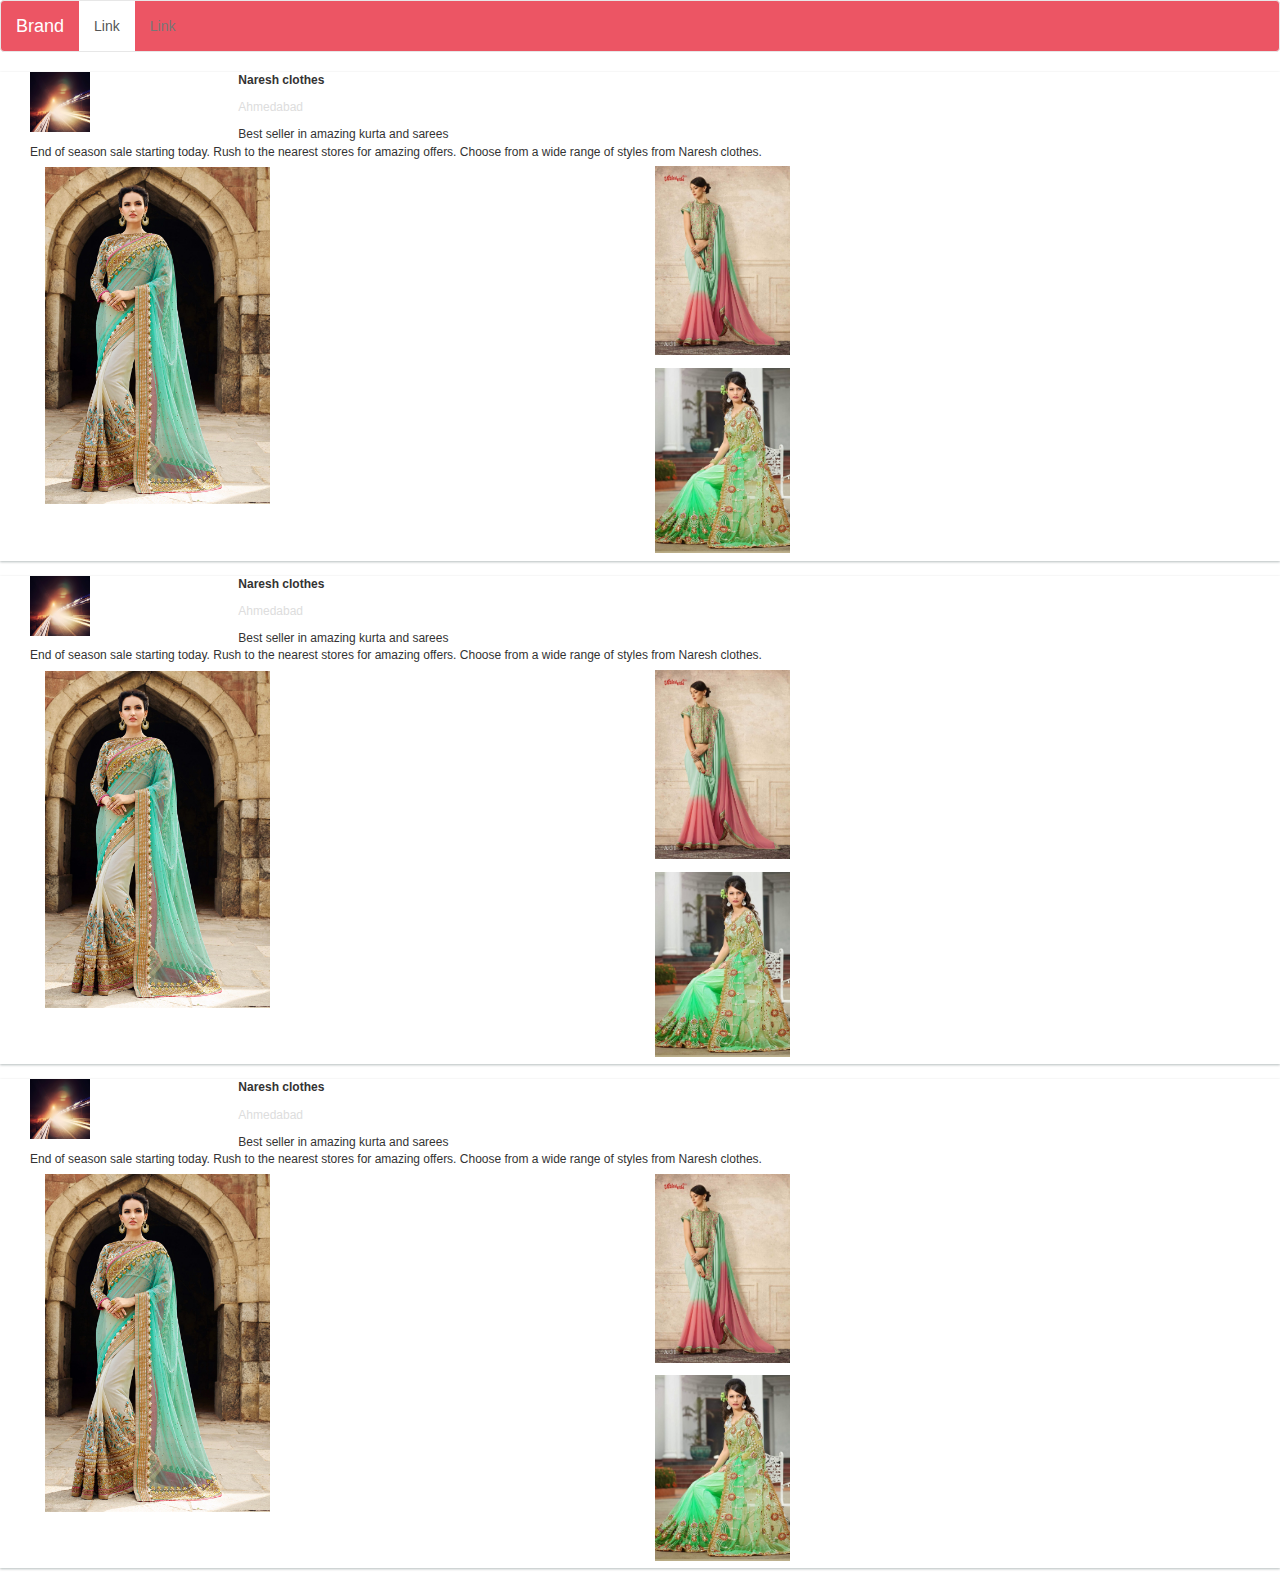
==== home.html @ eebb443a "lq2" ====
<!DOCTYPE html>
<html>
    <head>
        <title></title>
        <link rel="stylesheet" type="text/css" href="assets/css/gallery.css">
        <link rel="stylesheet" type="text/css" href="bootstrap/dist/css/bootstrap.min.css">
        <script type="text/javascript" src="jquery/dist/jquery.js"></script>
        <script type="text/javascript" src="bootstrap/dist/js/bootstrap.js"></script>
    </head>
    <body>
      <nav class="navbar navbar-default" role="navigation">
        <div class="container-fluid">
          <!-- Brand and toggle get grouped for better mobile display -->
          <div class="navbar-header">
            <button type="button" class="navbar-toggle" data-toggle="collapse" data-target="#bs-example-navbar-collapse-1">
              <span class="sr-only">Toggle navigation</span>
              <span class="icon-bar"></span>
              <span class="icon-bar"></span>
              <span class="icon-bar"></span>
            </button>
            <a class="navbar-brand" href="#">Brand</a>
          </div>

          <!-- Collect the nav links, forms, and other content for toggling -->
          <div class="collapse navbar-collapse" id="bs-example-navbar-collapse-1">
            <ul class="nav navbar-nav">
              <li class="active"><a href="#">Link</a></li>
              <li><a href="#">Link</a></li>
            </ul>
          </div><!-- /.navbar-collapse -->
        </div><!-- /.container-fluid -->
      </nav>

      <div class="col-xs-12 item-listing form-group">
        <div class="col-xs-2">
          <img src="assets/images/roads.jpg" height="60px" width="60px">
        </div>
        <div class="col-xs-10">
            <div style="display: inline-block;">
              <label>Naresh clothes</label>
            </div>
            <p style="display: inherit;">Ahmedabad</p>
            <span style="display: inherit;">Best seller in amazing kurta and sarees</span>
        </div>

        <div class="col-xs-12">
          <div class="item-desc">
            End of season sale starting today. Rush to the nearest stores for amazing offers. Choose from a wide range of styles from Naresh clothes.
          </div>

          <div class="col-xs-6">
            <div class="img-primary">
              <img src="assets/images/saree-1.jpg" style='height: 100%; width: 100%; object-fit: contain'>
            </div>
          </div>
          <div class="col-xs-6">
            <div class="img-secondary">
              <img src="assets/images/saree-4.jpg" style='height: 100%; width: 100%; object-fit: contain'>
            </div>
            <div class="img-secondary">
              <img src="assets/images/saree-3.jpg" style='height: 100%; width: 100%; object-fit: contain'>
            </div>
          </div>

        </div>
        
      </div>

      <div class="col-xs-12 item-listing form-group">
        <div class="col-xs-2">
          <img src="assets/images/roads.jpg" height="60px" width="60px">
        </div>
        <div class="col-xs-10">
            <div style="display: inline-block;">
              <label>Naresh clothes</label>
            </div>
            <p style="display: inherit;">Ahmedabad</p>
            <span style="display: inherit;">Best seller in amazing kurta and sarees</span>
        </div>

        <div class="col-xs-12">
          <div class="item-desc">
            End of season sale starting today. Rush to the nearest stores for amazing offers. Choose from a wide range of styles from Naresh clothes.
          </div>

          <div class="col-xs-6">
            <div class="img-primary">
              <img src="assets/images/saree-1.jpg" style='height: 100%; width: 100%; object-fit: contain'>
            </div>
          </div>
          <div class="col-xs-6">
            <div class="img-secondary">
              <img src="assets/images/saree-4.jpg" style='height: 100%; width: 100%; object-fit: contain'>
            </div>
            <div class="img-secondary">
              <img src="assets/images/saree-3.jpg" style='height: 100%; width: 100%; object-fit: contain'>
            </div>
          </div>

        </div>
        
      </div>

      <div class="col-xs-12 item-listing form-group">
        <div class="col-xs-2">
          <img src="assets/images/roads.jpg" height="60px" width="60px">
        </div>
        <div class="col-xs-10">
            <div style="display: inline-block;">
              <label>Naresh clothes</label>
            </div>
            <p style="display: inherit;">Ahmedabad</p>
            <span style="display: inherit;">Best seller in amazing kurta and sarees</span>
        </div>

        <div class="col-xs-12">
          <div class="item-desc">
            End of season sale starting today. Rush to the nearest stores for amazing offers. Choose from a wide range of styles from Naresh clothes.
          </div>

          <div class="col-xs-6">
            <div class="img-primary">
              <img src="assets/images/saree-1.jpg" style='height: 100%; width: 100%; object-fit: contain'>
            </div>
          </div>
          <div class="col-xs-6">
            <div class="img-secondary">
              <img src="assets/images/saree-4.jpg" style='height: 100%; width: 100%; object-fit: contain'>
            </div>
            <div class="img-secondary">
              <img src="assets/images/saree-3.jpg" style='height: 100%; width: 100%; object-fit: contain'>
            </div>
          </div>

        </div>
        
      </div>
    </body>

</html>
---- assets/css/gallery.css ----
.form {
  text-align:center;
  font-family: 'Raleway', sans-serif;
  height: 45vh;
  background-color: white;
  border-radius: 20px;
  position: absolute;
  top: 50%;
  left: 50%;
  transform: translate(-50%, -50%);
  width: 50vh;
  -webkit-box-shadow: 10px 10px 60px 6px rgba(0, 0, 0, 0.2);
  -moz-box-shadow: 10px 10px 60px 6px rgba(0, 0, 0, 0.2);
  box-shadow: 10px 10px 60px 6px rgba(0, 0, 0, 0.2);
}

h1{
  color:#32c3af;
  margin-top:30px;
}
body {
  margin: 0;
  font-family: 'Raleway', sans-serif;
}

.container {
  margin-top:50px;
  position: relative;
  padding: 30px;
}

.background {
  position: absolute;
  width: 100%;
  height: 100%;
  opacity: 0.8;
  background-image: url('../images/roads.jpg');
  text-align: center;
}

.com-title {
    font-size: 65px;
    color: #fff;
    position: absolute;
    top: 3%;
    left: 35%;
}

.content {
  position: absolute;
  top: 35%;
  left: 50%;
  transform: translate(-50%, -50%);
  display: block;
}

input {
  width: 100%;
  height: 5vh;
  border-width: 0 0 2px 0px;
  border-color: lightgray;
  background-color: transparent;
  opacity: 0.4;
  font-size: 16px;
  color: #32c3af;
  -webkit-transition: border-color 1s ease-out;
  -moz-transition: border-color 1s ease-out;
  -o-transition: border-color 1s ease-out;
}

label{
  font-size:12px;
  float:left;
}

input.password1{
  margin-top:50px;
}


input:focus {
  outline: 0;
  opacity: 1;
  border-color: #32c3af;
}

::-webkit-input-placeholder {
  /* Chrome/Opera/Safari */
  color: lightgray;
  font-size: 25px;
}

::-moz-placeholder {
  /* Firefox 19+ */
  color: gray;
  font-size: 25px;
}

:-ms-input-placeholder {
  /* IE 10+ */
  color: gray;
  font-size: 25px;
}

:-moz-placeholder {
  /* Firefox 18- */
  color: gray;
  font-size: 16px;
}

input:focus::-webkit-input-placeholder {
  color: transparent;
}

input:focus:-moz-placeholder {
  color: transparent;
}


/* FF 4-18 */

input:focus::-moz-placeholder {
  color: transparent;
}


/* FF 19+ */

input:focus:-ms-input-placeholder {
  color: transparent;
}

.login {
  margin-top: 35px;
  height: 60px;
  width: 100%;
  background-color: #32c3af;
  border: 0;
  color: white;
  font-size: 25px;
}

button:focus {
  outline: none;
}

button:hover {
  opacity: 0.8;
  cursor: pointer;
}

.spinner {
  box-shadow: inset 0 0 0 1em;
  -webkit-transform: translateZ(0);
  -ms-transform: translateZ(0);
  transform: translateZ(0);
}

.spinner:before, .spinner:after{
  position: absolute;
  content: '';
}

.spinner:before {
  width: 27px;
  height: 54px;
 background-color:white;
 -moz-border-radius: 54px 0 0 54px;
    border-radius: 54px 0 0 54px;
  top: -4px;
  left: -4px;
  position:absolute;
  -webkit-transform-origin: 26px 26px;
  transform-origin: 26px 26px;
  -webkit-animation: loading 2s infinite ease;
  animation: loading 2s infinite ease;
   animation-iteration-count:4;
}

.spinner:after {
  width: 28px;
  height: 52px;
 background-color:white;
 -moz-border-radius: 0 50px 50px 0;
    border-radius: 0 50px 50px 0;
  top: -3px;
  left: 22px;
  position:absolute;
  -webkit-transform-origin: 0px 25px;
  transform-origin: 0px 25px;
  -webkit-animation: loading 2s infinite ease 1.5s;
  animation: loading 2s infinite ease 1.5s;
  animation-iteration-count:4;
}


@-webkit-keyframes loading {
  0% {
    -webkit-transform: rotate(0deg);
    transform: rotate(0deg);
  }
  100% {
    -webkit-transform: rotate(360deg);
    transform: rotate(360deg);
  }
}

@keyframes loading {
  0% {
    -webkit-transform: rotate(0deg);
    transform: rotate(0deg);
  }
  100% {
    -webkit-transform: rotate(360deg);
    transform: rotate(360deg);
  }
}

@-webkit-keyframes loading2 {
  0% {
    -webkit-transform: rotate(-90deg);
    transform: rotate(-90deg);
  }
  100% {
    -webkit-transform: rotate(270deg);
    transform: rotate(270deg);
  }
}

@keyframes loading2 {
  0% {
    -webkit-transform: rotate(-90deg);
    transform: rotate(-90deg);
  }
  100% {
    -webkit-transform: rotate(270deg);
    transform: rotate(270deg);
  }
}

.navbar-default .navbar-brand {
  color: #fff !important;
}

.navbar-default {
  background-color: #ec5564 !important;
}

.navbar-default .navbar-nav>.active>a, .navbar-default .navbar-nav>.active>a:hover, .navbar-default .navbar-nav>.active>a:focus {
  background-color: #fff !important;
}

.navbar-default .navbar-toggle .icon-bar {
  background-color: #fff !important;
}

.navbar-default .navbar-toggle {
  border:none;
  background-color: #ec5564 !important;  
}
.navbar-default .navbar-toggle:hover {
  border: none;
  background-color: #ec5564 !important;  
}


.item-listing {
  background:#ffffff;
  box-shadow:0px 1px 3px 0px rgba(0,0,0,0.12), 0px 1px 2px 0px rgba(63,92,97,0.24);
  border-radius:0px;
  font-size: 12px;
  cursor: pointer;
  transition: 200ms;
  min-height: 250px !important;
}

.item-listing p {
  color: #ddd;
}

.img-primary {
  height: 350px;
  width: 225px;
}

.img-secondary {
  height: 200px;
  width: 135px;
}
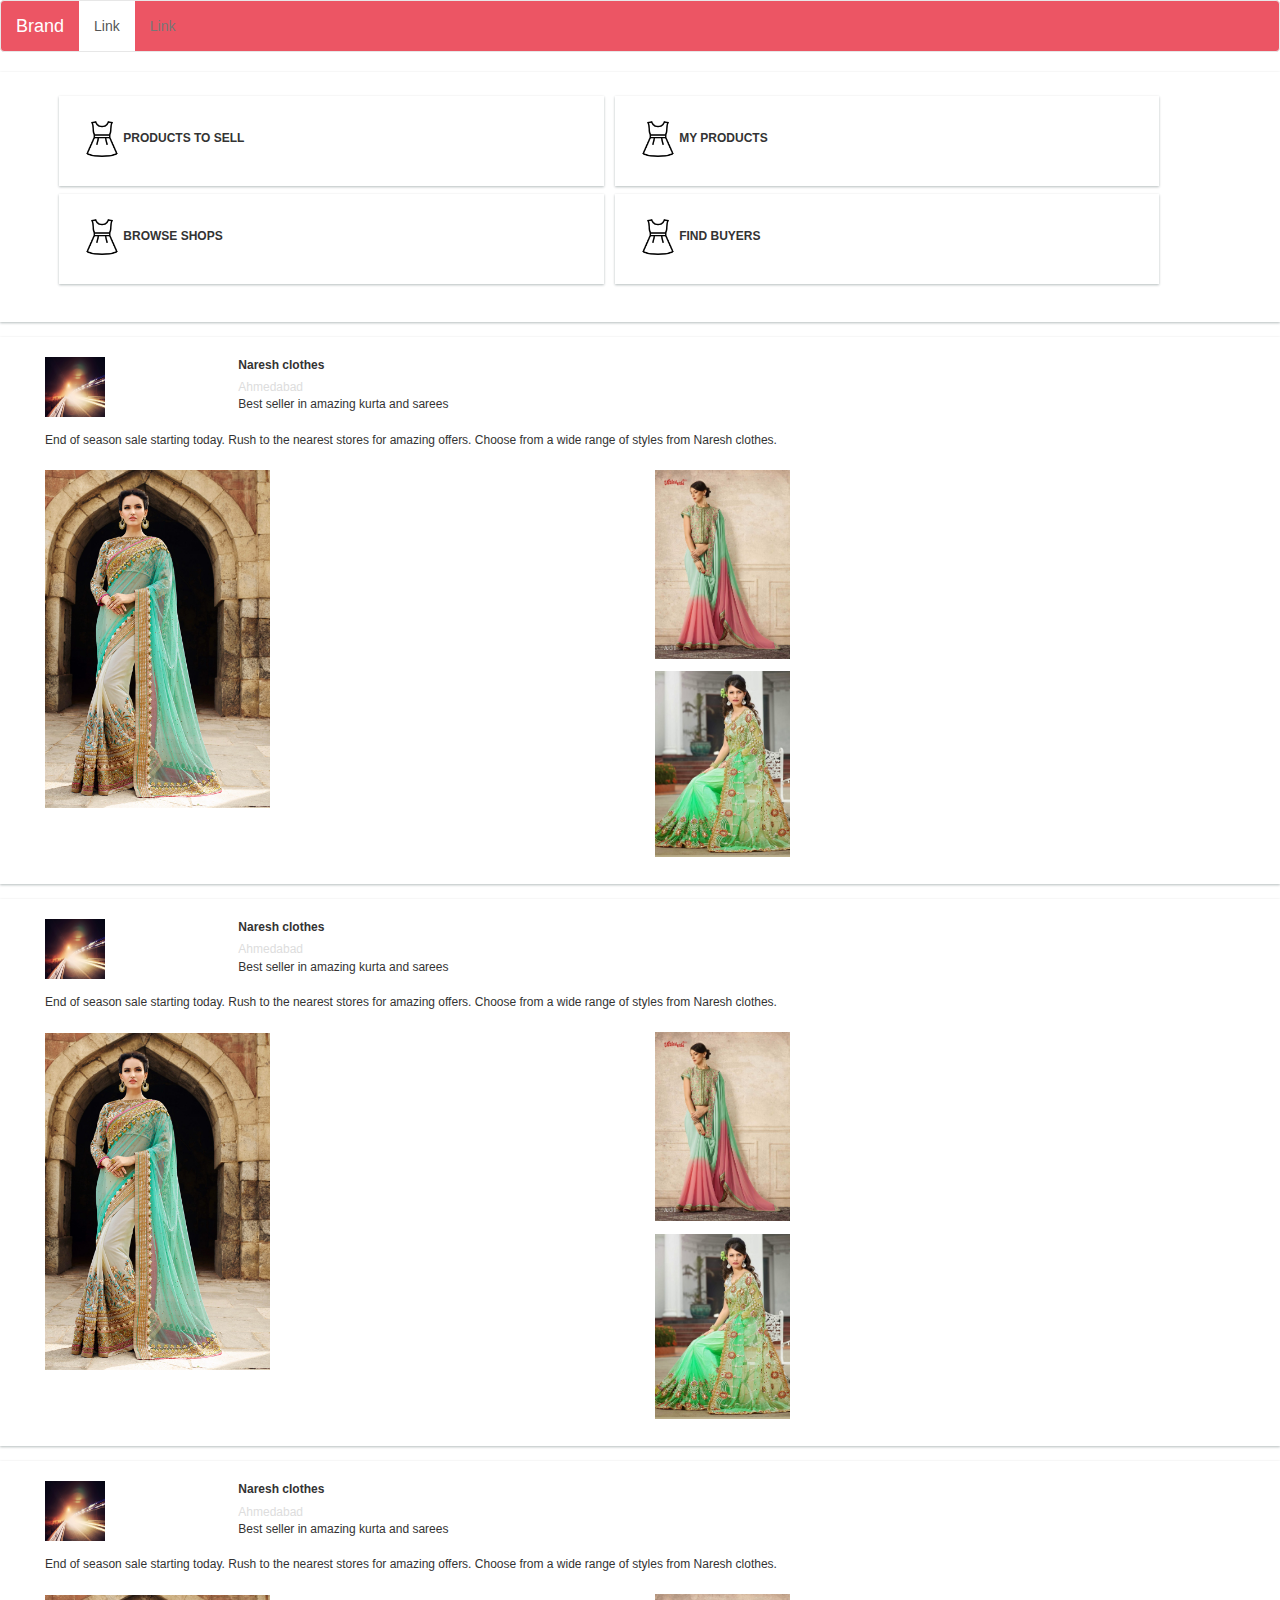
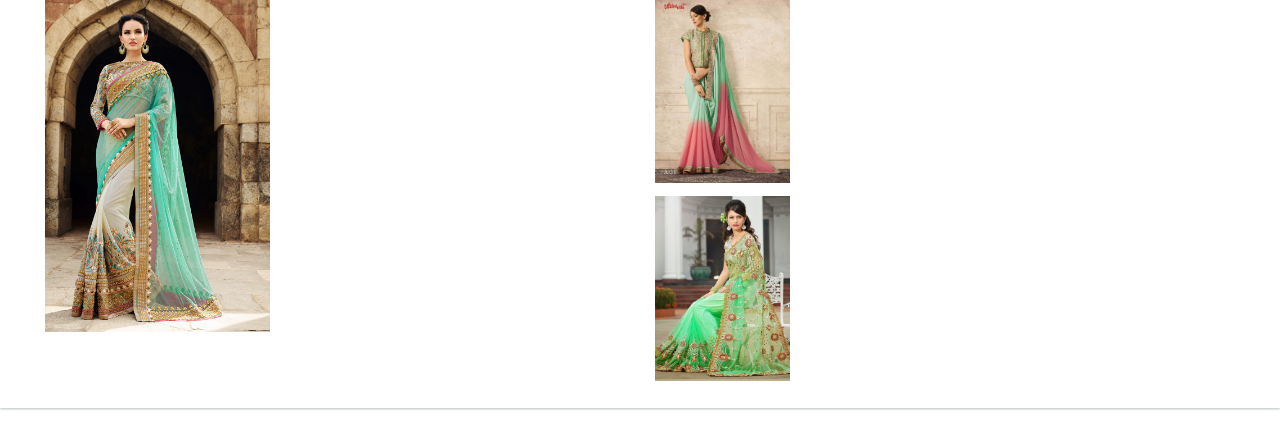
==== commit b35cc153: "lq22" ====
--- a/home.html
+++ b/home.html
@@ -31,13 +31,23 @@
         </div><!-- /.container-fluid -->
       </nav>
 
+
+      <div class="col-xs-12 item-listing form-group">
+          <ul>
+            <li> <img src="assets/images/dress.png" height="36px" width="36px"> Products to sell</li>
+            <li> <img src="assets/images/dress.png" height="36px" width="36px"> My products</li>
+            <li> <img src="assets/images/dress.png" height="36px" width="36px"> Browse shops</li>
+            <li> <img src="assets/images/dress.png" height="36px" width="36px"> Find buyers</li>
+          </ul>
+      </div>
+
       <div class="col-xs-12 item-listing form-group">
         <div class="col-xs-2">
-          <img src="assets/images/roads.jpg" height="60px" width="60px">
+          <img src="assets/images/roads.jpg" height="60px" width="60px" style="margin-left: 15px">
         </div>
         <div class="col-xs-10">
             <div style="display: inline-block;">
-              <label>Naresh clothes</label>
+              <label style="margin:0px">Naresh clothes</label>
             </div>
             <p style="display: inherit;">Ahmedabad</p>
             <span style="display: inherit;">Best seller in amazing kurta and sarees</span>
@@ -68,11 +78,11 @@
 
       <div class="col-xs-12 item-listing form-group">
         <div class="col-xs-2">
-          <img src="assets/images/roads.jpg" height="60px" width="60px">
+          <img src="assets/images/roads.jpg" height="60px" width="60px" style="margin-left: 15px">
         </div>
         <div class="col-xs-10">
             <div style="display: inline-block;">
-              <label>Naresh clothes</label>
+              <label style="margin:0px">Naresh clothes</label>
             </div>
             <p style="display: inherit;">Ahmedabad</p>
             <span style="display: inherit;">Best seller in amazing kurta and sarees</span>
@@ -103,11 +113,11 @@
 
       <div class="col-xs-12 item-listing form-group">
         <div class="col-xs-2">
-          <img src="assets/images/roads.jpg" height="60px" width="60px">
+          <img src="assets/images/roads.jpg" height="60px" width="60px" style="margin-left: 15px">
         </div>
         <div class="col-xs-10">
             <div style="display: inline-block;">
-              <label>Naresh clothes</label>
+              <label style="margin:0px">Naresh clothes</label>
             </div>
             <p style="display: inherit;">Ahmedabad</p>
             <span style="display: inherit;">Best seller in amazing kurta and sarees</span>
--- a/assets/css/gallery.css
+++ b/assets/css/gallery.css
@@ -273,10 +273,28 @@
   cursor: pointer;
   transition: 200ms;
   min-height: 250px !important;
+  padding: 20px;
 }
 
 .item-listing p {
   color: #ddd;
+  margin:0px;
+}
+
+.item-listing ul li {
+  box-shadow: 0px 1px 3px 0px rgba(0,0,0,0.12), 0px 1px 2px 0px rgba(63,92,97,0.24);
+    list-style: none;
+    display: inline-block;
+    width: 45%;
+    height: 90px;
+    padding: 25px;
+    margin: 4px;
+    text-transform: uppercase;
+  font-weight: 600;
+}
+
+.item-desc {
+  padding: 15px;
 }
 
 .img-primary {
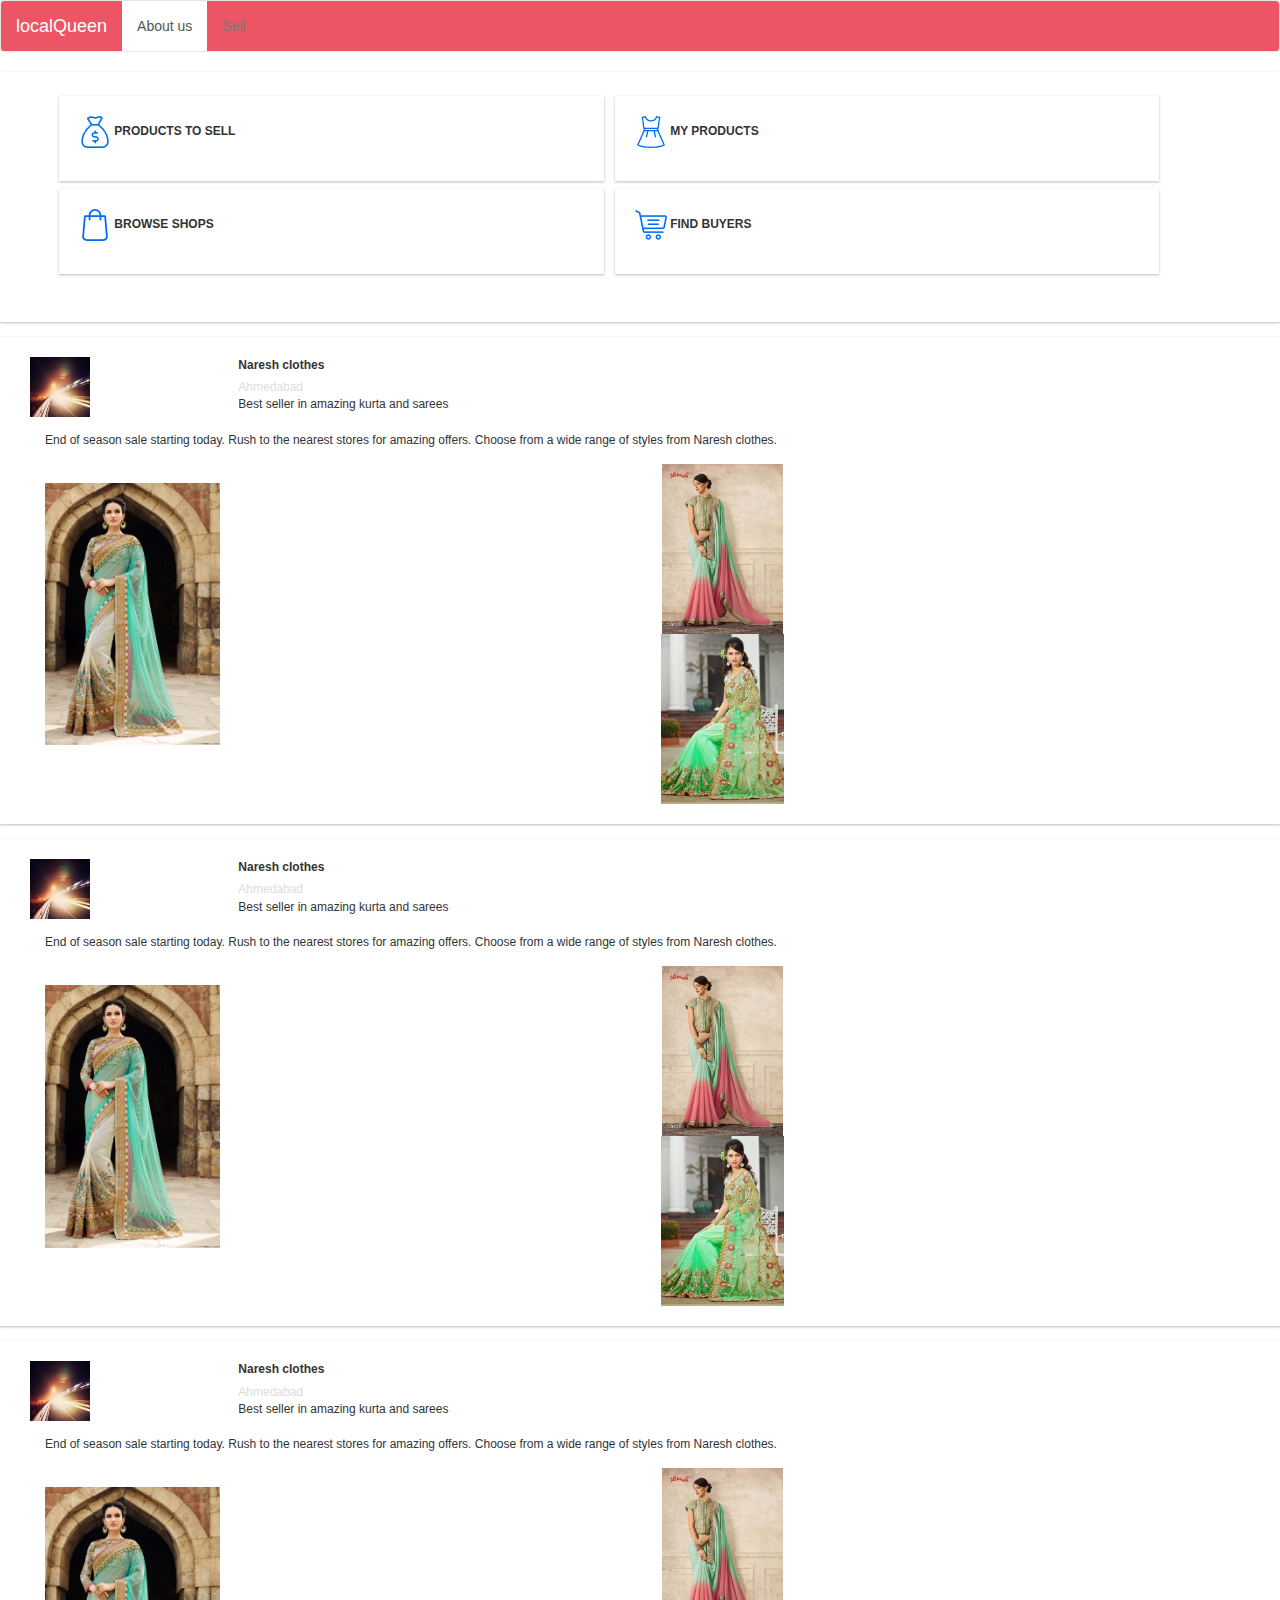
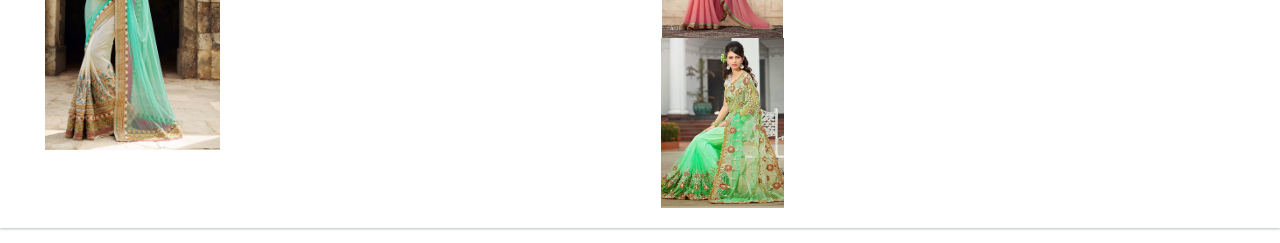
==== commit 2e58613d: "lq223" ====
--- a/home.html
+++ b/home.html
@@ -1,7 +1,8 @@
 <!DOCTYPE html>
 <html>
     <head>
-        <title></title>
+        <title>localQueen</title>
+        <meta name="viewport" content="width=device-width, initial-scale=1.0">
         <link rel="stylesheet" type="text/css" href="assets/css/gallery.css">
         <link rel="stylesheet" type="text/css" href="bootstrap/dist/css/bootstrap.min.css">
         <script type="text/javascript" src="jquery/dist/jquery.js"></script>
@@ -18,14 +19,14 @@
               <span class="icon-bar"></span>
               <span class="icon-bar"></span>
             </button>
-            <a class="navbar-brand" href="#">Brand</a>
+            <a class="navbar-brand" href="#">localQueen</a>
           </div>
 
           <!-- Collect the nav links, forms, and other content for toggling -->
           <div class="collapse navbar-collapse" id="bs-example-navbar-collapse-1">
             <ul class="nav navbar-nav">
-              <li class="active"><a href="#">Link</a></li>
-              <li><a href="#">Link</a></li>
+              <li class="active"><a href="#">About us</a></li>
+              <li><a href="#">Sell</a></li>
             </ul>
           </div><!-- /.navbar-collapse -->
         </div><!-- /.container-fluid -->
@@ -34,16 +35,16 @@
 
       <div class="col-xs-12 item-listing form-group">
           <ul>
-            <li> <img src="assets/images/dress.png" height="36px" width="36px"> Products to sell</li>
-            <li> <img src="assets/images/dress.png" height="36px" width="36px"> My products</li>
-            <li> <img src="assets/images/dress.png" height="36px" width="36px"> Browse shops</li>
-            <li> <img src="assets/images/dress.png" height="36px" width="36px"> Find buyers</li>
+            <li> <img src="assets/images/money-bag.png"> Products to sell</li>
+            <li> <img src="assets/images/dress.png"> My products</li>
+            <li> <img src="assets/images/shopping-bag.png"> Browse shops</li>
+            <li> <img src="assets/images/shopping-cart.png"> Find buyers</li>
           </ul>
       </div>
 
       <div class="col-xs-12 item-listing form-group">
         <div class="col-xs-2">
-          <img src="assets/images/roads.jpg" height="60px" width="60px" style="margin-left: 15px">
+          <img src="assets/images/roads.jpg" height="60px" width="60px" >
         </div>
         <div class="col-xs-10">
             <div style="display: inline-block;">
@@ -78,7 +79,7 @@
 
       <div class="col-xs-12 item-listing form-group">
         <div class="col-xs-2">
-          <img src="assets/images/roads.jpg" height="60px" width="60px" style="margin-left: 15px">
+          <img src="assets/images/roads.jpg" height="60px" width="60px" >
         </div>
         <div class="col-xs-10">
             <div style="display: inline-block;">
@@ -113,7 +114,7 @@
 
       <div class="col-xs-12 item-listing form-group">
         <div class="col-xs-2">
-          <img src="assets/images/roads.jpg" height="60px" width="60px" style="margin-left: 15px">
+          <img src="assets/images/roads.jpg" height="60px" width="60px" >
         </div>
         <div class="col-xs-10">
             <div style="display: inline-block;">
--- a/assets/css/gallery.css
+++ b/assets/css/gallery.css
@@ -282,15 +282,15 @@
 }
 
 .item-listing ul li {
-  box-shadow: 0px 1px 3px 0px rgba(0,0,0,0.12), 0px 1px 2px 0px rgba(63,92,97,0.24);
+    box-shadow: 0px 1px 3px 0px rgba(0,0,0,0.12), 0px 1px 2px 0px rgba(63,92,97,0.24);
     list-style: none;
     display: inline-block;
     width: 45%;
-    height: 90px;
-    padding: 25px;
+    height: 85px;
+    padding: 20px 0px 0px 20px;
     margin: 4px;
     text-transform: uppercase;
-  font-weight: 600;
+    font-weight: 600;
 }
 
 .item-desc {
@@ -298,11 +298,23 @@
 }
 
 .img-primary {
-  height: 350px;
-  width: 225px;
+  height: 300px;
+  width: 175px;
 }
 
 .img-secondary {
-  height: 200px;
-  width: 135px;
+    height: 170px;
+    width: 135px;
+}
+
+@media only screen and (max-width: 420px) {
+
+   body { 
+      font-size: 9px !important; 
+   }
+
+   .item-listing ul li {
+      font-size: 9px !important;
+   }
+
 }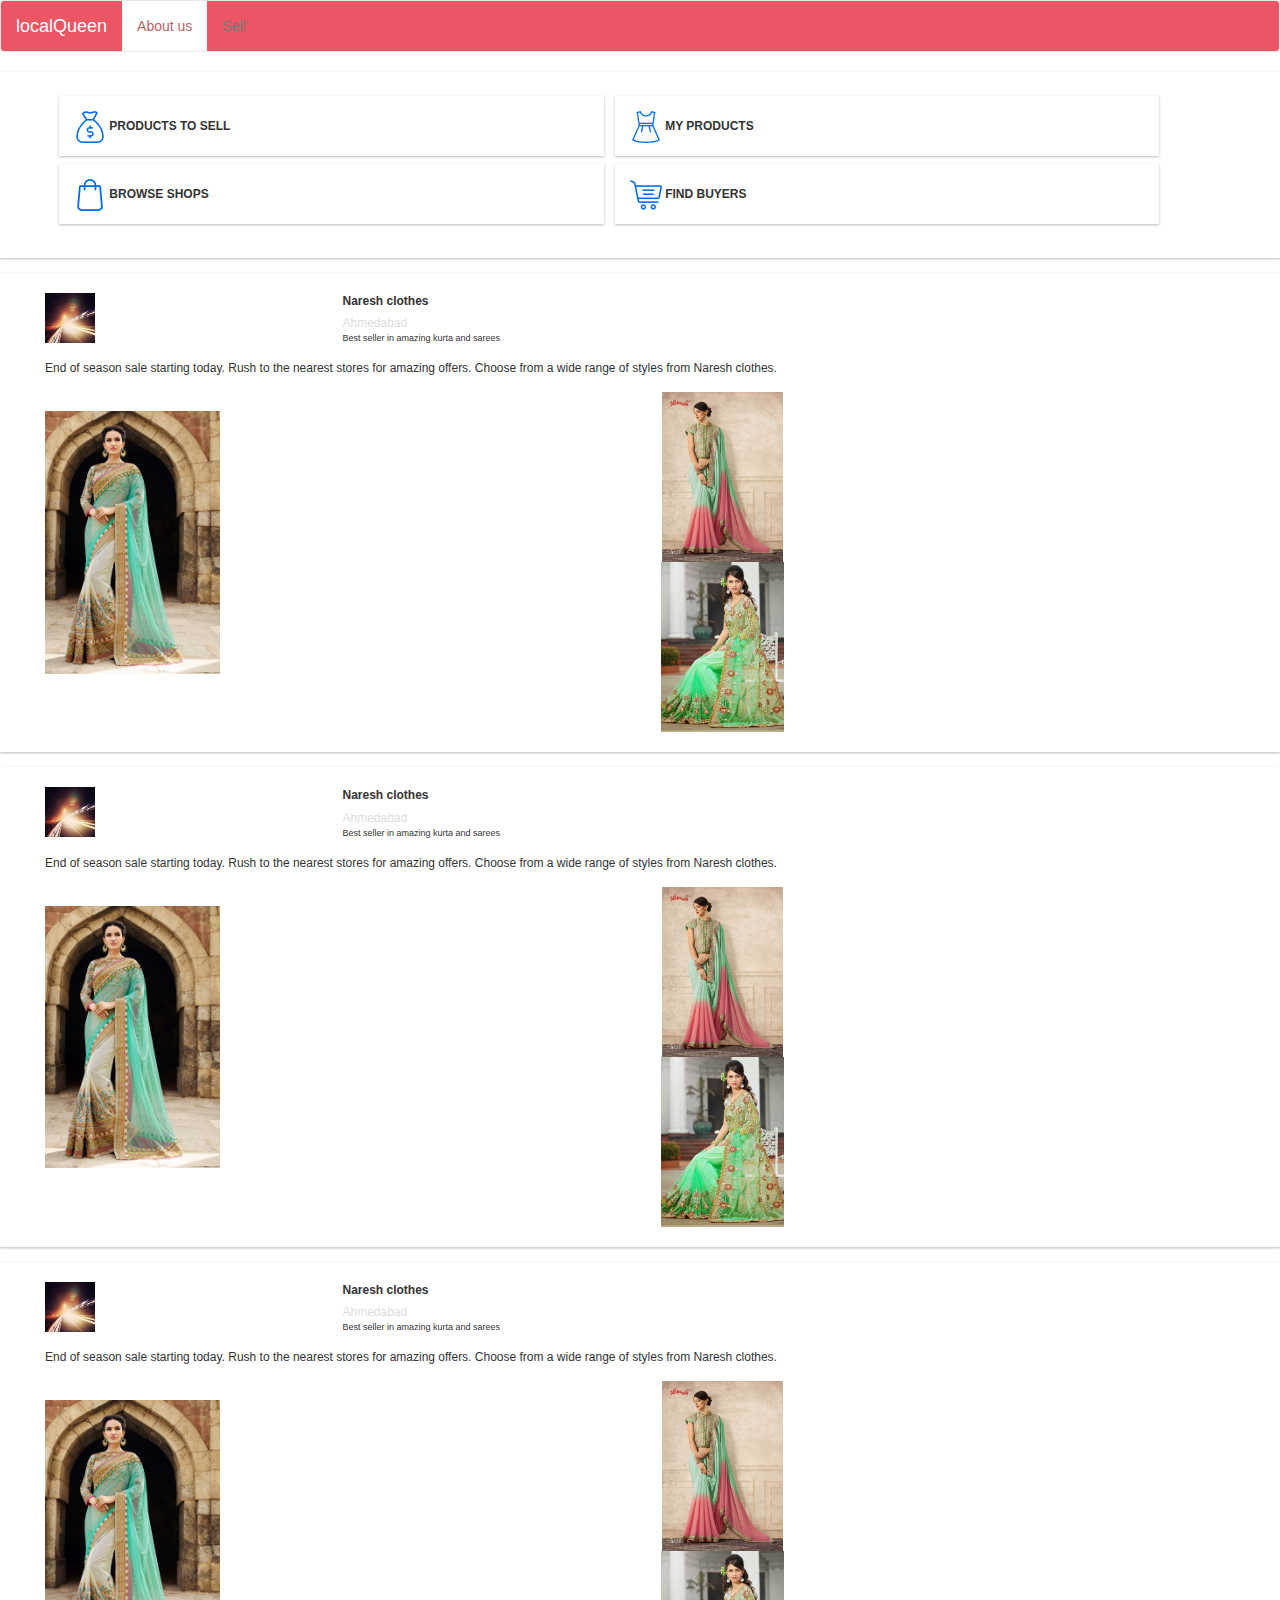
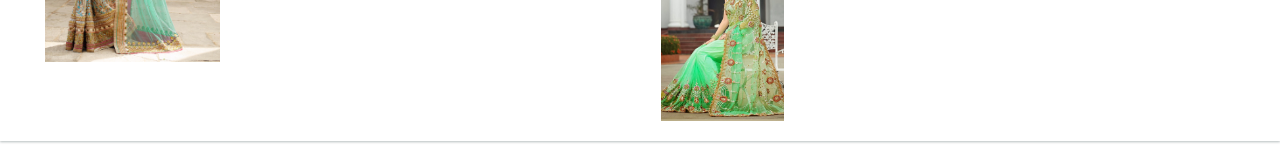
==== commit 48f7e21b: "lq2234" ====
--- a/home.html
+++ b/home.html
@@ -43,15 +43,15 @@
       </div>
 
       <div class="col-xs-12 item-listing form-group">
-        <div class="col-xs-2">
-          <img src="assets/images/roads.jpg" height="60px" width="60px" >
+        <div class="col-xs-3">
+          <img src="assets/images/roads.jpg" height="50px" width="50px" style="margin-left: 15px">
         </div>
-        <div class="col-xs-10">
+        <div class="col-xs-9">
             <div style="display: inline-block;">
               <label style="margin:0px">Naresh clothes</label>
             </div>
             <p style="display: inherit;">Ahmedabad</p>
-            <span style="display: inherit;">Best seller in amazing kurta and sarees</span>
+            <span style="display: inherit;font-size: 9px">Best seller in amazing kurta and sarees</span>
         </div>
 
         <div class="col-xs-12">
@@ -78,15 +78,15 @@
       </div>
 
       <div class="col-xs-12 item-listing form-group">
-        <div class="col-xs-2">
-          <img src="assets/images/roads.jpg" height="60px" width="60px" >
+        <div class="col-xs-3">
+          <img src="assets/images/roads.jpg" height="50px" width="50px" style="margin-left: 15px">
         </div>
-        <div class="col-xs-10">
+        <div class="col-xs-9">
             <div style="display: inline-block;">
               <label style="margin:0px">Naresh clothes</label>
             </div>
             <p style="display: inherit;">Ahmedabad</p>
-            <span style="display: inherit;">Best seller in amazing kurta and sarees</span>
+            <span style="display: inherit;font-size: 9px">Best seller in amazing kurta and sarees</span>
         </div>
 
         <div class="col-xs-12">
@@ -113,15 +113,15 @@
       </div>
 
       <div class="col-xs-12 item-listing form-group">
-        <div class="col-xs-2">
-          <img src="assets/images/roads.jpg" height="60px" width="60px" >
+        <div class="col-xs-3">
+          <img src="assets/images/roads.jpg" height="50px" width="50px" style="margin-left: 15px">
         </div>
-        <div class="col-xs-10">
+        <div class="col-xs-9">
             <div style="display: inline-block;">
               <label style="margin:0px">Naresh clothes</label>
             </div>
             <p style="display: inherit;">Ahmedabad</p>
-            <span style="display: inherit;">Best seller in amazing kurta and sarees</span>
+            <span style="display: inherit; font-size: 9px">Best seller in amazing kurta and sarees</span>
         </div>
 
         <div class="col-xs-12">
--- a/assets/css/gallery.css
+++ b/assets/css/gallery.css
@@ -249,6 +249,7 @@
 
 .navbar-default .navbar-nav>.active>a, .navbar-default .navbar-nav>.active>a:hover, .navbar-default .navbar-nav>.active>a:focus {
   background-color: #fff !important;
+  color: #c15f5f !important;
 }
 
 .navbar-default .navbar-toggle .icon-bar {
@@ -272,7 +273,7 @@
   font-size: 12px;
   cursor: pointer;
   transition: 200ms;
-  min-height: 250px !important;
+  /*min-height: 250px !important;*/
   padding: 20px;
 }
 
@@ -282,12 +283,12 @@
 }
 
 .item-listing ul li {
-    box-shadow: 0px 1px 3px 0px rgba(0,0,0,0.12), 0px 1px 2px 0px rgba(63,92,97,0.24);
+      box-shadow: 0px 1px 3px 0px rgba(0,0,0,0.12), 0px 1px 2px 0px rgba(63,92,97,0.24);
     list-style: none;
     display: inline-block;
     width: 45%;
-    height: 85px;
-    padding: 20px 0px 0px 20px;
+    height: 60px;
+    padding: 15px 0px 0px 15px;
     margin: 4px;
     text-transform: uppercase;
     font-weight: 600;
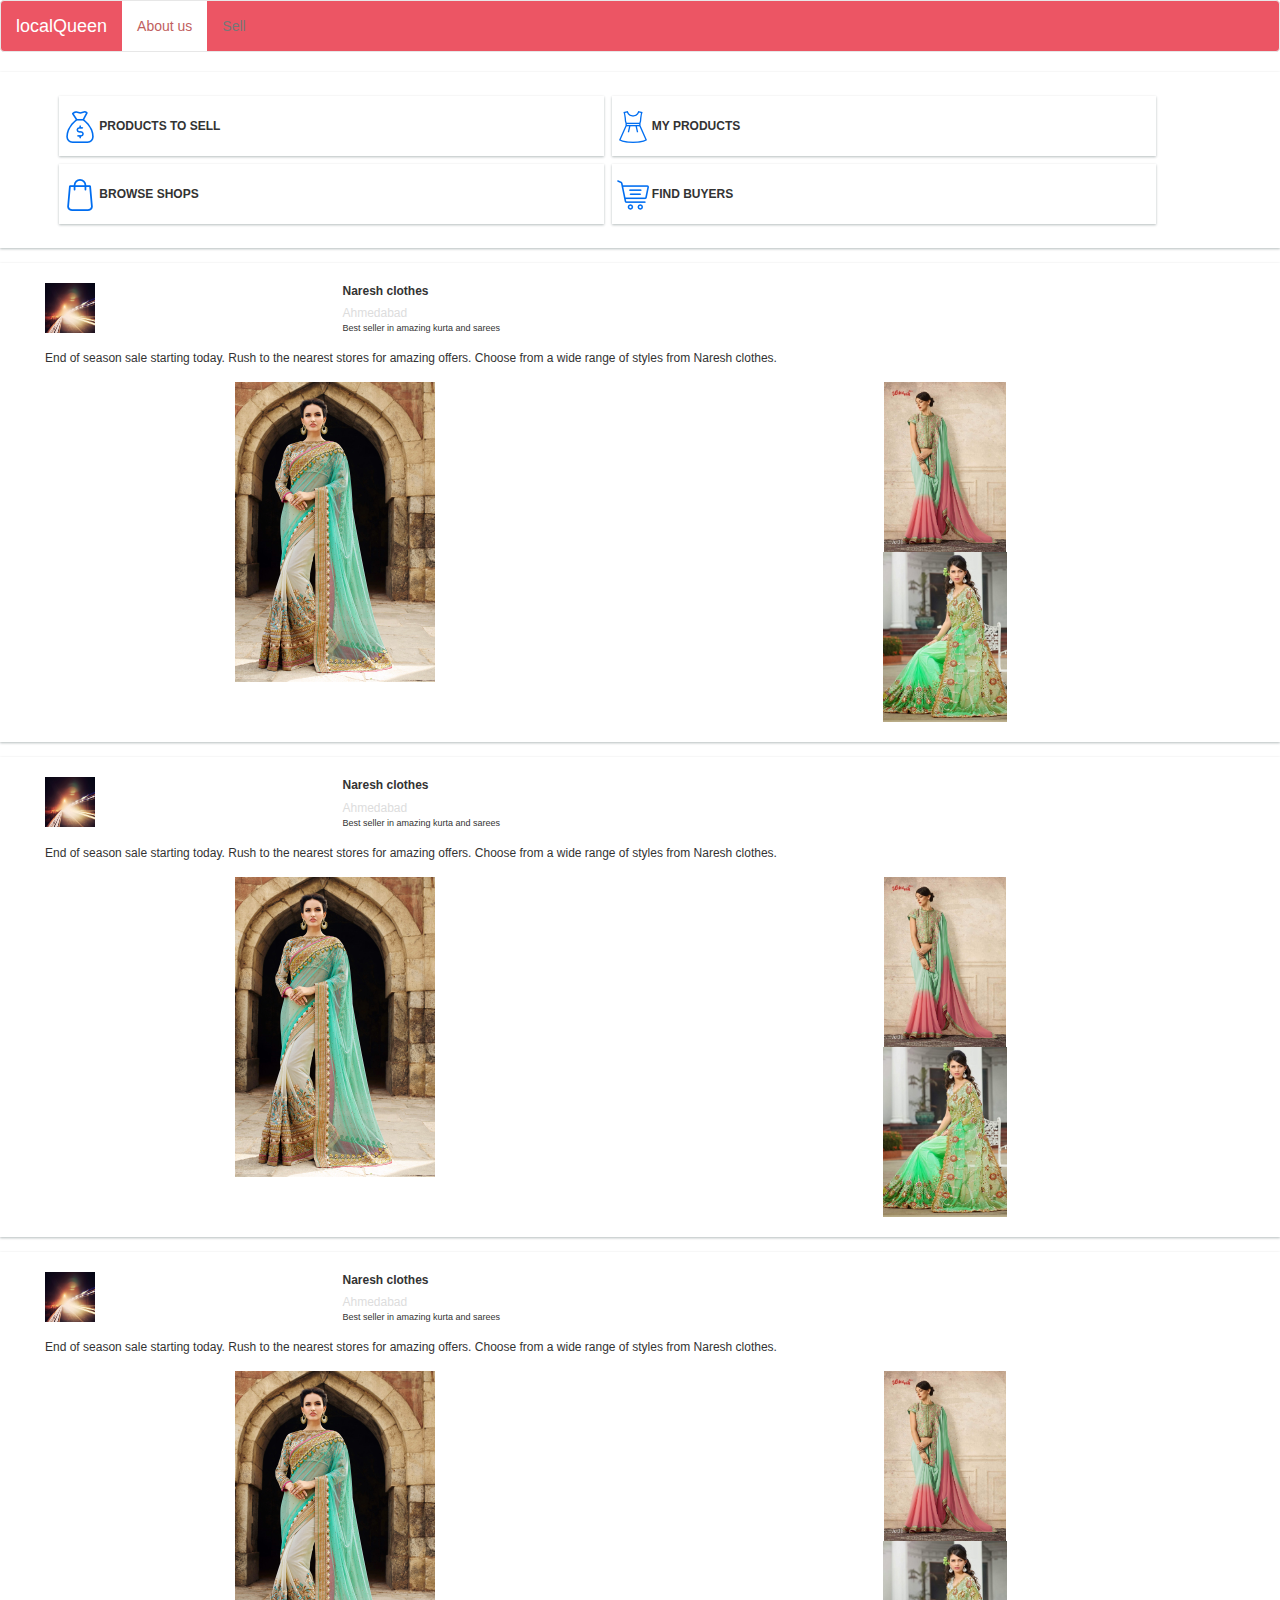
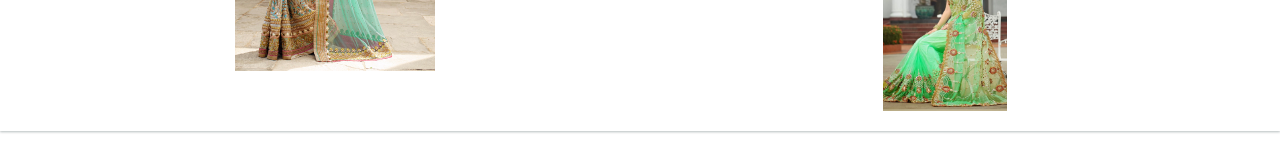
==== commit 5b867a08: "lq5" ====
--- a/home.html
+++ b/home.html
@@ -35,10 +35,10 @@
 
       <div class="col-xs-12 item-listing form-group">
           <ul>
-            <li> <img src="assets/images/money-bag.png"> Products to sell</li>
-            <li> <img src="assets/images/dress.png"> My products</li>
-            <li> <img src="assets/images/shopping-bag.png"> Browse shops</li>
-            <li> <img src="assets/images/shopping-cart.png"> Find buyers</li>
+            <li class="col-xs-6"> <img src="assets/images/money-bag.png"> Products to sell</li>
+            <li class="col-xs-6"> <img src="assets/images/dress.png"> My products</li>
+            <li class="col-xs-6"> <img src="assets/images/shopping-bag.png"> Browse shops</li>
+            <li class="col-xs-6"> <img src="assets/images/shopping-cart.png"> Find buyers</li>
           </ul>
       </div>
 
--- a/assets/css/gallery.css
+++ b/assets/css/gallery.css
@@ -288,7 +288,7 @@
     display: inline-block;
     width: 45%;
     height: 60px;
-    padding: 15px 0px 0px 15px;
+    padding: 15px 0px 0px 5px;
     margin: 4px;
     text-transform: uppercase;
     font-weight: 600;
@@ -300,12 +300,12 @@
 
 .img-primary {
   height: 300px;
-  width: 175px;
+  width: 100%;
 }
 
 .img-secondary {
     height: 170px;
-    width: 135px;
+    width: 100%;
 }
 
 @media only screen and (max-width: 420px) {
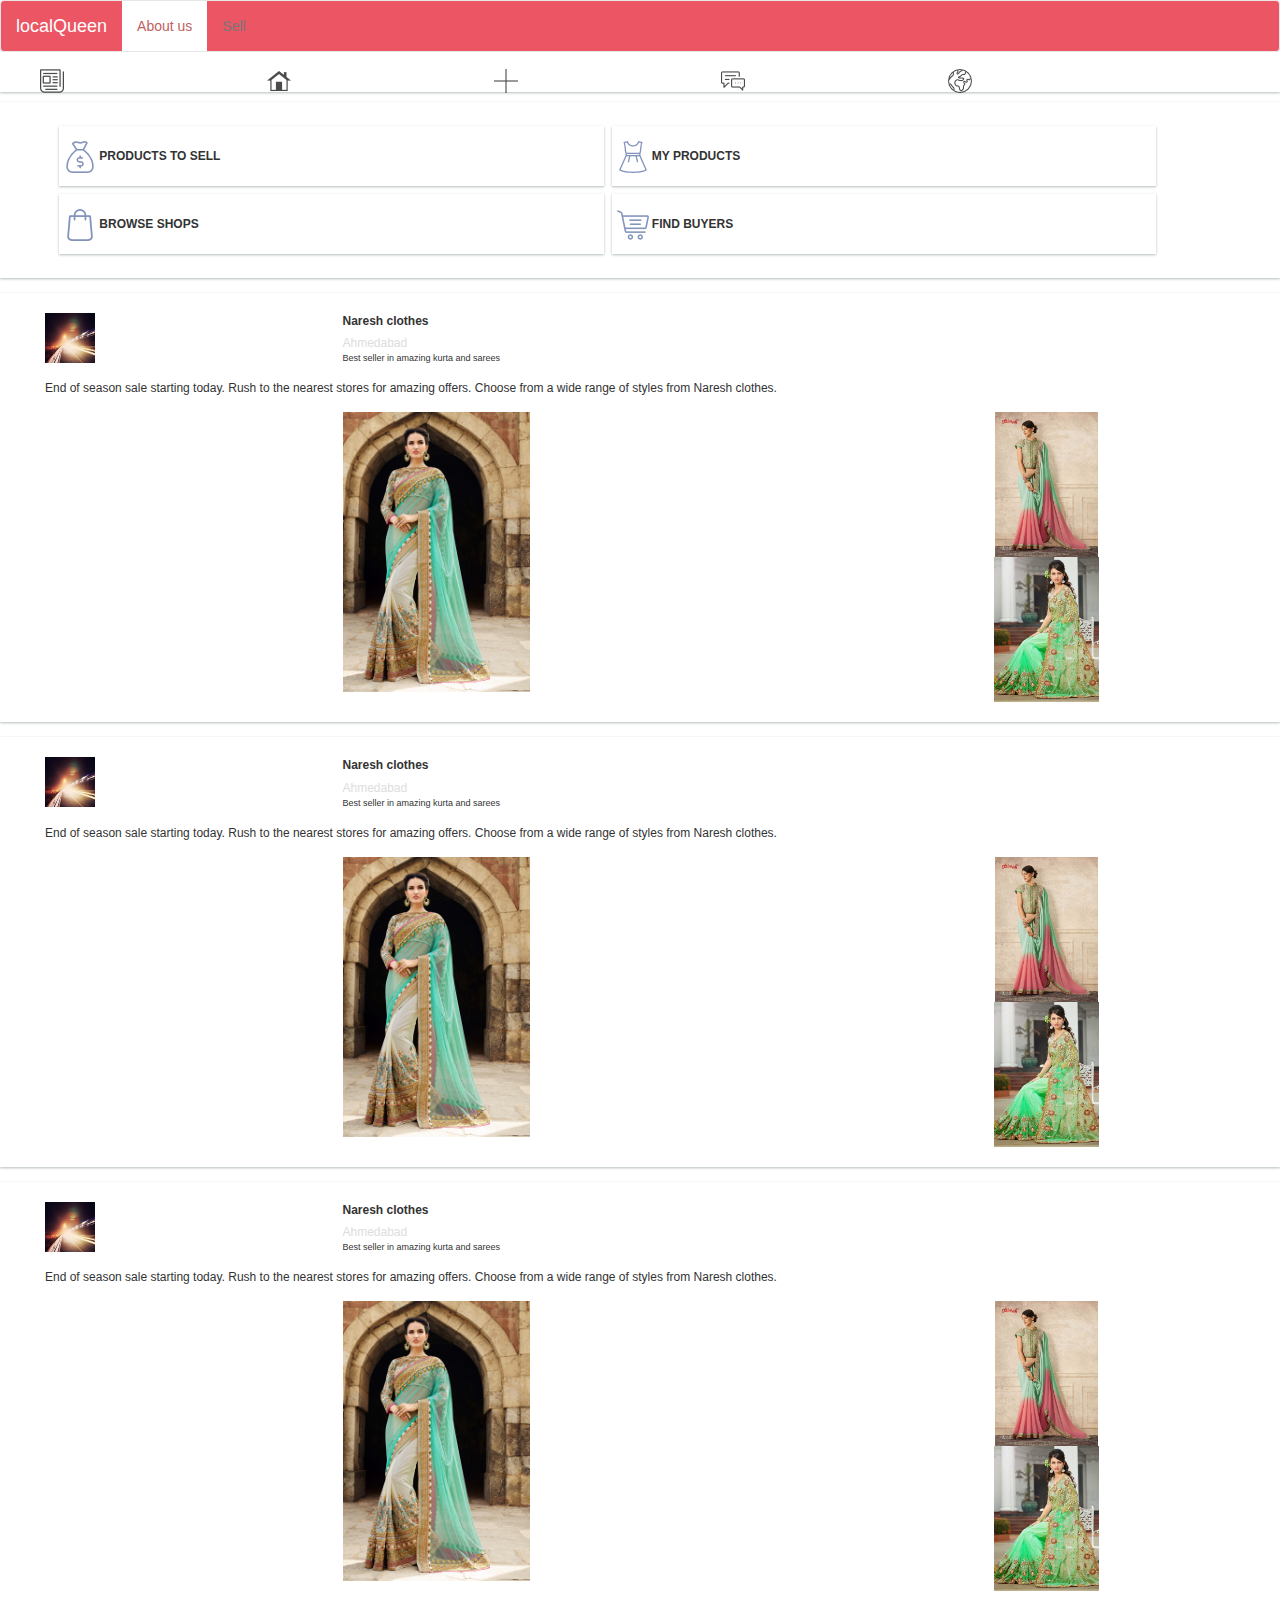
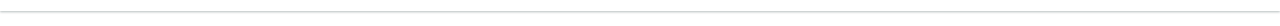
==== commit 3704ccbb: "lq6" ====
--- a/home.html
+++ b/home.html
@@ -32,6 +32,16 @@
         </div><!-- /.container-fluid -->
       </nav>
 
+      <div class="user-controls">
+        <ul>
+          <li><img src="assets/images/newspaper.png"></li>
+          <li><img src="assets/images/homepage.png"></li>
+          <li><img src="assets/images/add.png"></li>
+          <li><img src="assets/images/chat.png"></li>
+          <li><img src="assets/images/planet-earth.png"></li>
+        </ul>
+      </div>
+
 
       <div class="col-xs-12 item-listing form-group">
           <ul>
@@ -59,12 +69,12 @@
             End of season sale starting today. Rush to the nearest stores for amazing offers. Choose from a wide range of styles from Naresh clothes.
           </div>
 
-          <div class="col-xs-6">
+          <div class="col-xs-8">
             <div class="img-primary">
               <img src="assets/images/saree-1.jpg" style='height: 100%; width: 100%; object-fit: contain'>
             </div>
           </div>
-          <div class="col-xs-6">
+          <div class="col-xs-4">
             <div class="img-secondary">
               <img src="assets/images/saree-4.jpg" style='height: 100%; width: 100%; object-fit: contain'>
             </div>
@@ -94,12 +104,12 @@
             End of season sale starting today. Rush to the nearest stores for amazing offers. Choose from a wide range of styles from Naresh clothes.
           </div>
 
-          <div class="col-xs-6">
+          <div class="col-xs-8">
             <div class="img-primary">
               <img src="assets/images/saree-1.jpg" style='height: 100%; width: 100%; object-fit: contain'>
             </div>
           </div>
-          <div class="col-xs-6">
+          <div class="col-xs-4">
             <div class="img-secondary">
               <img src="assets/images/saree-4.jpg" style='height: 100%; width: 100%; object-fit: contain'>
             </div>
@@ -129,12 +139,12 @@
             End of season sale starting today. Rush to the nearest stores for amazing offers. Choose from a wide range of styles from Naresh clothes.
           </div>
 
-          <div class="col-xs-6">
+          <div class="col-xs-8">
             <div class="img-primary">
               <img src="assets/images/saree-1.jpg" style='height: 100%; width: 100%; object-fit: contain'>
             </div>
           </div>
-          <div class="col-xs-6">
+          <div class="col-xs-4">
             <div class="img-secondary">
               <img src="assets/images/saree-4.jpg" style='height: 100%; width: 100%; object-fit: contain'>
             </div>
--- a/assets/css/gallery.css
+++ b/assets/css/gallery.css
@@ -239,6 +239,13 @@
   }
 }
 
+ul {
+  margin-bottom: 0px !important;
+}
+.navbar {
+  margin-bottom: 0px !important;
+}
+
 .navbar-default .navbar-brand {
   color: #fff !important;
 }
@@ -265,6 +272,21 @@
   background-color: #ec5564 !important;  
 }
 
+.user-controls {
+  height: 40px;
+  box-shadow:0px 1px 3px 0px rgba(0,0,0,0.12), 0px 1px 2px 0px rgba(63,92,97,0.24);
+  margin-bottom: 10px;
+}
+
+
+.user-controls ul li {
+  list-style: none;
+  width: 18%;
+  display: inline-block;
+  opacity: 0.7;
+  line-height: 4;
+  cursor: pointer;
+}
 
 .item-listing {
   background:#ffffff;
@@ -299,12 +321,12 @@
 }
 
 .img-primary {
-  height: 300px;
+  height: 280px;
   width: 100%;
 }
 
 .img-secondary {
-    height: 170px;
+    height: 145px;
     width: 100%;
 }
 
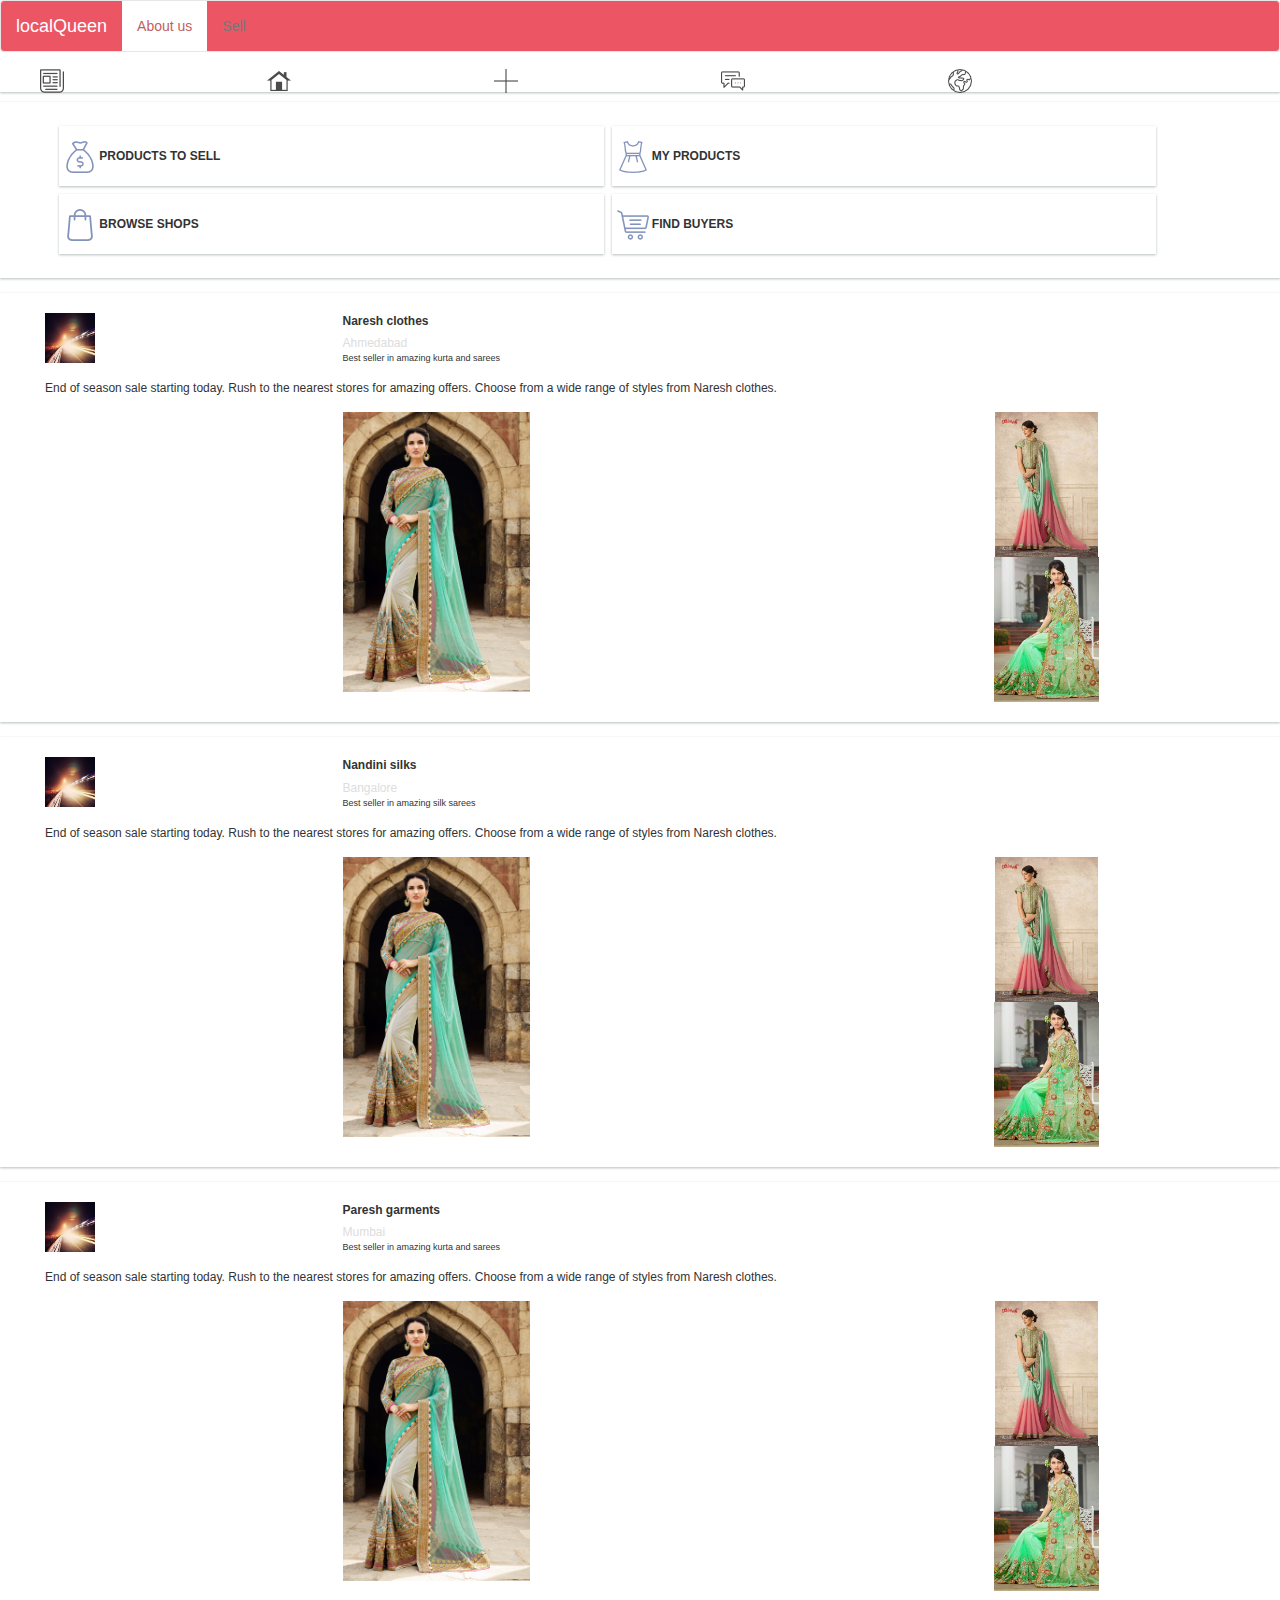
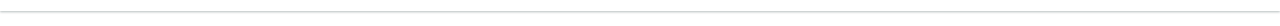
==== commit 69895f6d: "lq7" ====
--- a/home.html
+++ b/home.html
@@ -93,10 +93,10 @@
         </div>
         <div class="col-xs-9">
             <div style="display: inline-block;">
-              <label style="margin:0px">Naresh clothes</label>
+              <label style="margin:0px">Nandini silks</label>
             </div>
-            <p style="display: inherit;">Ahmedabad</p>
-            <span style="display: inherit;font-size: 9px">Best seller in amazing kurta and sarees</span>
+            <p style="display: inherit;">Bangalore</p>
+            <span style="display: inherit;font-size: 9px">Best seller in amazing silk sarees</span>
         </div>
 
         <div class="col-xs-12">
@@ -128,9 +128,9 @@
         </div>
         <div class="col-xs-9">
             <div style="display: inline-block;">
-              <label style="margin:0px">Naresh clothes</label>
+              <label style="margin:0px">Paresh garments</label>
             </div>
-            <p style="display: inherit;">Ahmedabad</p>
+            <p style="display: inherit;">Mumbai</p>
             <span style="display: inherit; font-size: 9px">Best seller in amazing kurta and sarees</span>
         </div>
 
